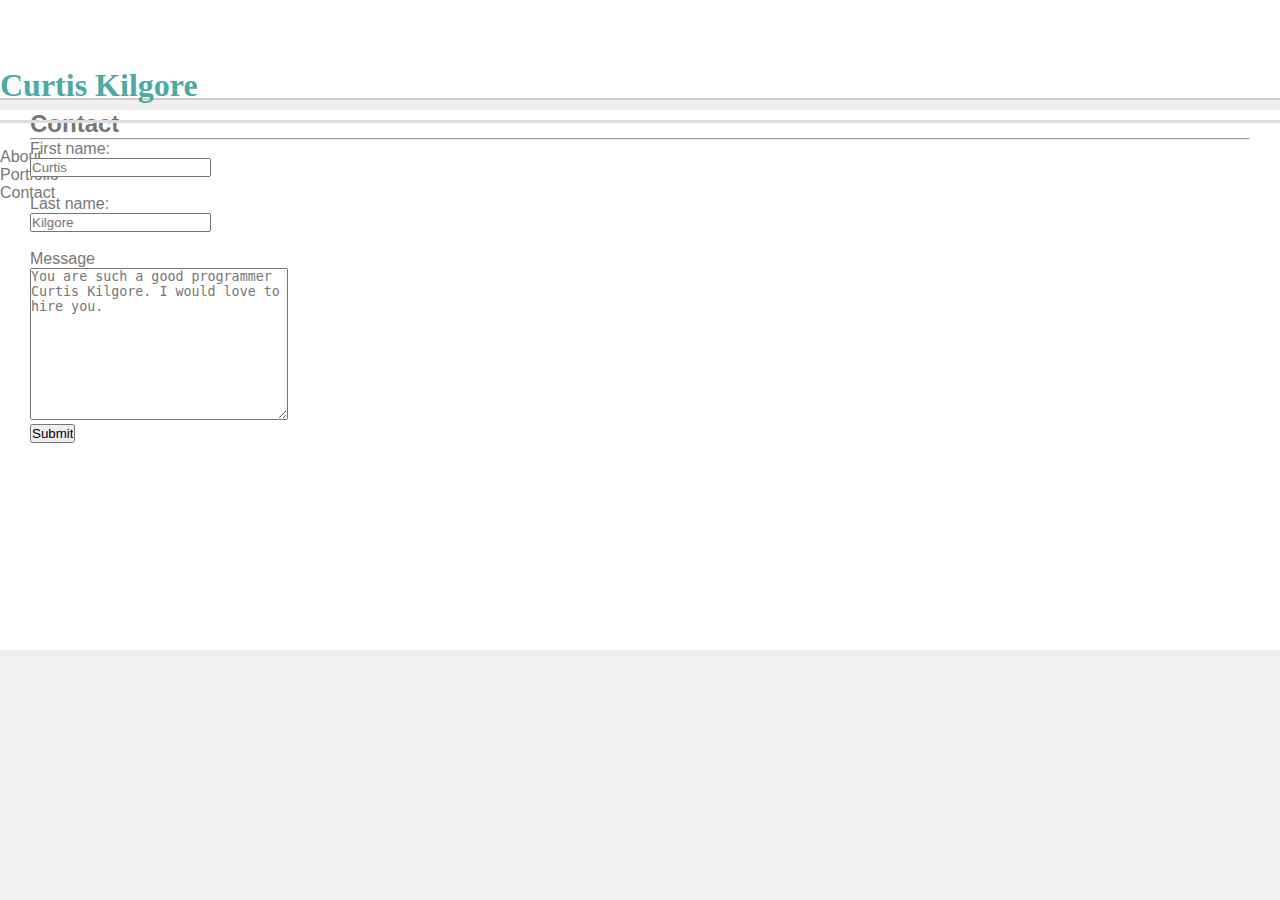
==== contact.html @ ecd6ad3b "About Page CSS" ====
<!DOCTYPE html>
<html lang="en">
<head>
    <meta charset="UTF-8">
    <meta name="viewport" content="width=device-width, initial-scale=1.0">
    <link rel="stylesheet" href="assets/css/style.css">
    <title>Contact Curtis</title>
</head>
<body>
    <header>
        <h1>Curtis Kilgore</h1>
        <ul>
            <li>About</li>
            <li>Portfolio</li>
            <li>Contact</li>
        </ul>
    </header>

    <section id="main">
        <h2>Contact</h2>
        <hr>
        
        <form>
            <label for="fName">First name:</label><br>
            <input type="text" id="fName" placeholder="Curtis"><br><br>

            <label for="lName">Last name:</label><br>
            <input type="text" id="lName" name="lName" placeholder="Kilgore"><br><br>

            <label id="message">Message</label><br>
            <textarea name="message" id="message" cols="30" rows="10" placeholder="You are such a good programmer Curtis Kilgore. I would love to hire you."></textarea><br>

            <input type="button" value="Submit">
        </form>
    </section>
</body>
</html>
---- assets/css/style.css ----
* {
  box-sizing: border-box;
  margin: 0;
  padding: 0;
}
html {
  height: 100vh;
}

body {
  /* background-image: url(/assets/images/so-white.png); */
  font-family: Arial, Helvetica, sans-serif;
  background-color: #f1efef;
  margin: 0;
  color: #777777;
}

header {
  background-color: #ffffff;
  padding: 0px;
  height: 100px;
  border-bottom: 2px solid #cccccc;
}

h1 {
  color: #4aaaa5;
  font-family: Georgia, "Times New Roman", Times, serif;
  border-bottom: 3px solid #dddddd;
  padding-top: 50px;
  margin-bottom: 25px;
  line-height: 70px;
  position: relative;
}

.container {
  list-style-type: none;
  position: relative;
  top: 15%;
}

header nav li {
  display: inline-block;
  float: right;
}

nav a {
  display: block;
  padding: 8px;
  text-decoration: none;
  color: #777777;
  position: relative;
  right: 500px;
  top: -20px;
  border-left: 1px solid #efefef;
}

/* .floatR {
  position: relative;s
  right: 300px;
  top: 10px;
} */

/* #logo {
  float: left;
  width: 200px;
  position: relative;
} */

#logo {
  color: white;
  background-color: #4aaaa5;
  font-family: Georgia, "Times New Roman", Times, serif;
  font-size: 28px;
  font-weight: bold;
  letter-spacing: 2px;
  text-decoration: none;
  padding: 40px 30px 32px 30px;
  position: relative;
  left: 480px;
  top: 20px;
  text-align: center;
}

.wrapper {
  width: 960px;
  height: 500px;
  margin-top: 40px;
  padding-bottom: 20px;
  position: relative;
  left: 25%;
}

#main {
  background-color: #ffffff;
  margin: 10px 0 20px 0;
  padding: 0px 30px;
  height: 540px;
}

p {
  font-size: 22px;
  line-height: 35px;
  margin: 20px 0;
}

img {
  float: left;
  width: 200px;
  height: 250px;
  margin: 10px;
}

.clear {
  clear: both;
}

footer {
  position: fixed;
  left: 0;
  bottom: 0;
  width: 100%;
  border-top: 4px solid #4aaaa5;
  background-color: #777777;
  padding: 15px;
  text-align: center;
}
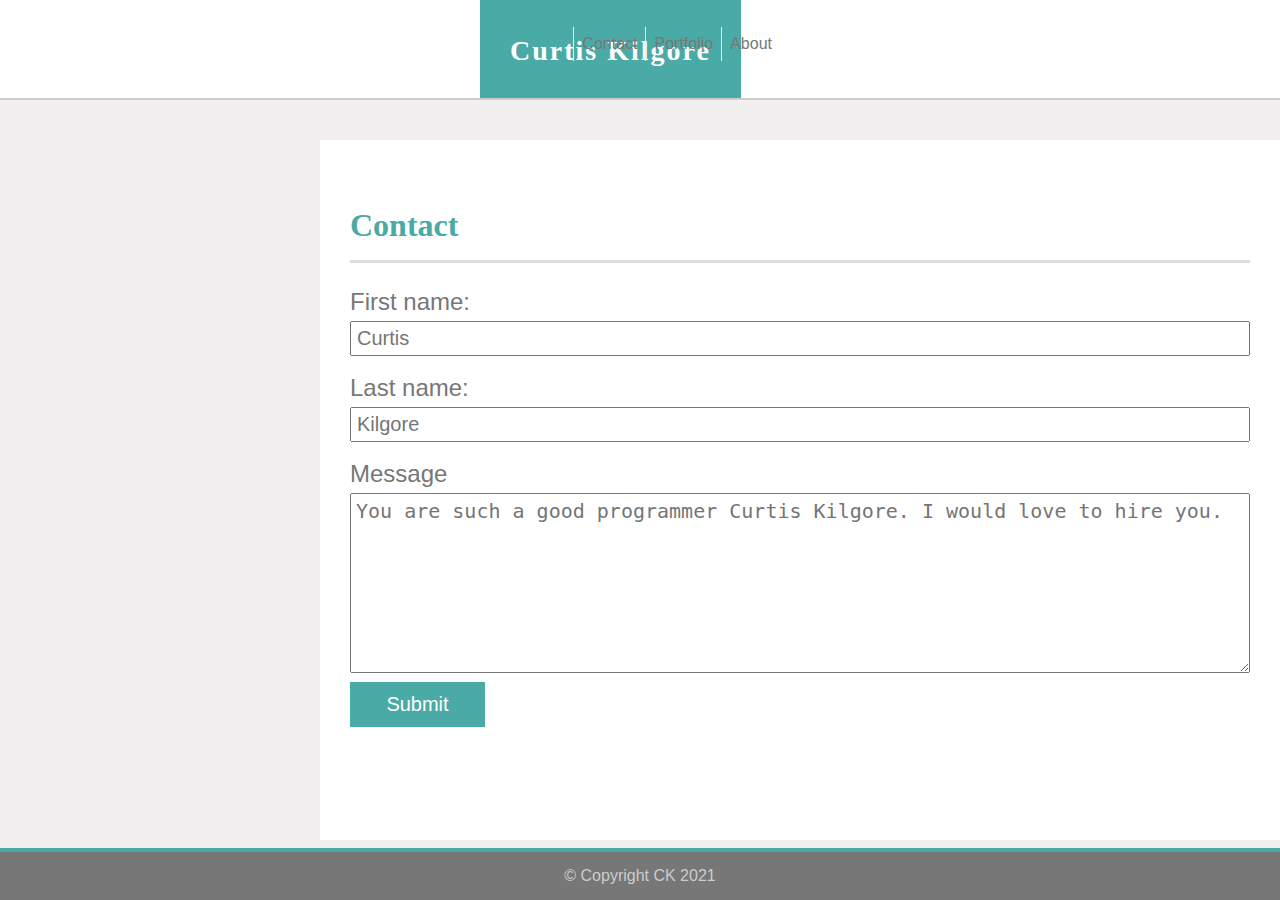
==== commit 732b9378: "Contact CSS" ====
--- a/contact.html
+++ b/contact.html
@@ -5,34 +5,41 @@
     <meta charset="UTF-8">
     <meta name="viewport" content="width=device-width, initial-scale=1.0">
     <link rel="stylesheet" href="assets/css/style.css">
-    <title>Contact Curtis</title>
+    <title>Contact | Curtis</title>
 </head>
 <body>
     <header>
-        <h1>Curtis Kilgore</h1>
-        <ul>
-            <li>About</li>
-            <li>Portfolio</li>
-            <li>Contact</li>
-        </ul>
+        <div class="container">
+            <a href="/index.html" id="logo">Curtis Kilgore</a>
+            <nav>
+                <li><a href="/index.html" class="floatR">About</a></li>
+                <li><a href="/portfolio.html" class="floatR">Portfolio</a></li>
+                <li><a href="/contact.html" class="floatR">Contact</a></li>
+            </nav>
+        </div>
     </header>
 
-    <section id="main">
-        <h2>Contact</h2>
-        <hr>
-        
-        <form>
-            <label for="fName">First name:</label><br>
-            <input type="text" id="fName" placeholder="Curtis"><br><br>
+    <div class="wrapper" >
 
-            <label for="lName">Last name:</label><br>
-            <input type="text" id="lName" name="lName" placeholder="Kilgore"><br><br>
-
-            <label id="message">Message</label><br>
-            <textarea name="message" id="message" cols="30" rows="10" placeholder="You are such a good programmer Curtis Kilgore. I would love to hire you."></textarea><br>
-
-            <input type="button" value="Submit">
-        </form>
-    </section>
+        <section id="main" class="contact-main">
+            <h1>Contact</h1>
+            
+            <form>
+                <label for="fName">First name:</label><br>
+                <input type="text" id="fName" placeholder="Curtis" required><br><br>
+    
+                <label for="lName">Last name:</label><br>
+                <input type="text" id="lName" name="lName" placeholder="Kilgore" required><br><br>
+    
+                <label id="message">Message</label><br>
+                <textarea name="message" id="message" rows="7" placeholder="You are such a good programmer Curtis Kilgore. I would love to hire you."></textarea required><br>
+    
+                <input type="button" value="Submit" id="button">
+            </form>
+        </section>
+    </div>
+    <footer>
+        <span>&#169;</span> Copyright CK 2021
+    </footer>
 </body>
 </html>--- a/assets/css/style.css
+++ b/assets/css/style.css
@@ -94,7 +94,7 @@
   background-color: #ffffff;
   margin: 10px 0 20px 0;
   padding: 0px 30px;
-  height: 540px;
+  height: 700px;
 }
 
 p {
@@ -105,8 +105,8 @@
 
 img {
   float: left;
-  width: 200px;
-  height: 250px;
+  width: 250px;
+  height: 200px;
   margin: 10px;
 }
 
@@ -121,6 +121,57 @@
   width: 100%;
   border-top: 4px solid #4aaaa5;
   background-color: #777777;
+  color: #cccccc;
   padding: 15px;
   text-align: center;
 }
+
+.image-container {
+  float: left;
+  width: 33.33%;
+  padding: 5px;
+  position: relative;
+}
+
+.image-container img {
+  width: 100%;
+}
+
+h3 {
+  background-color: #4aaaa5;
+  color: #ffffff;
+  position: absolute;
+  min-width: 96.5%;
+  left: 15px;
+  padding: 15px;
+  bottom: 25px;
+  text-align: center;
+}
+
+input {
+  width: 100%;
+  height: 35px;
+  padding: 5px;
+  margin-top: 5px;
+  font-size: 20px;
+}
+label {
+  font-size: 24px;
+}
+
+textarea {
+  width: 100%;
+  padding: 5px;
+  margin-top: 5px;
+  font-size: 20px;
+}
+
+input[type="button"] {
+  width: 15%;
+  height: 45px;
+  background-color: #4aaaa5;
+  color: #ffffff;
+  border: none;
+  font-size: 20px;
+  text-align: center;
+}
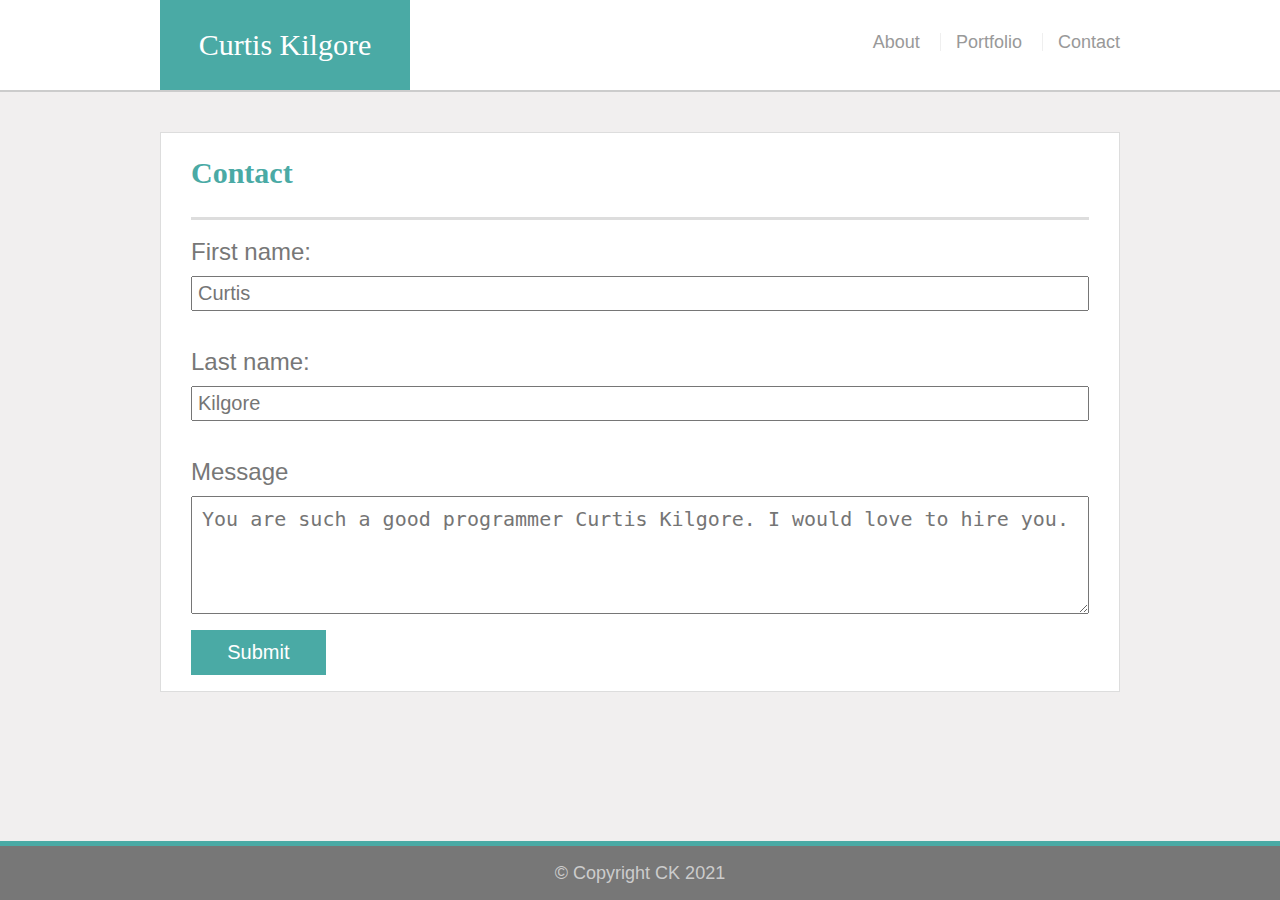
==== commit 1c94ca5c: "Cleaned Up Portfolio Pg" ====
--- a/contact.html
+++ b/contact.html
@@ -8,18 +8,18 @@
     <title>Contact | Curtis</title>
 </head>
 <body>
-    <header>
+    <header id="header">
         <div class="container">
-            <a href="/index.html" id="logo">Curtis Kilgore</a>
+            <a href="index.html" id="logo">Curtis Kilgore</a>
             <nav>
-                <li><a href="/index.html" class="floatR">About</a></li>
-                <li><a href="/portfolio.html" class="floatR">Portfolio</a></li>
-                <li><a href="/contact.html" class="floatR">Contact</a></li>
+                <a href="index.html" >About</a>
+                <a href="portfolio.html" >Portfolio</a>
+                <a href="contact.html" >Contact</a>
             </nav>
         </div>
     </header>
 
-    <div class="wrapper" >
+    <div id="main-container" class="container" >
 
         <section id="main" class="contact-main">
             <h1>Contact</h1>
@@ -32,7 +32,7 @@
                 <input type="text" id="lName" name="lName" placeholder="Kilgore" required><br><br>
     
                 <label id="message">Message</label><br>
-                <textarea name="message" id="message" rows="7" placeholder="You are such a good programmer Curtis Kilgore. I would love to hire you."></textarea required><br>
+                <textarea name="message" id="message" rows="4" placeholder="You are such a good programmer Curtis Kilgore. I would love to hire you."></textarea required><br>
     
                 <input type="button" value="Submit" id="button">
             </form>
--- a/assets/css/style.css
+++ b/assets/css/style.css
@@ -3,149 +3,211 @@
   margin: 0;
   padding: 0;
 }
+
 html {
   height: 100vh;
 }
 
 body {
-  /* background-image: url(/assets/images/so-white.png); */
   font-family: Arial, Helvetica, sans-serif;
+  font-size: 18px;
+  line-height: 34px;
   background-color: #f1efef;
+  color: #777777;
   margin: 0;
-  color: #777777;
-}
-
-header {
-  background-color: #ffffff;
-  padding: 0px;
-  height: 100px;
-  border-bottom: 2px solid #cccccc;
+  padding: 0;
+}
+
+/* General Styling */
+
+.container {
+  width: 100%;
+  max-width: 960px;
+  list-style-type: none;
+  margin: 0 auto;
+  clear: both;
+}
+
+h1,
+h3 {
+  font-family: Georgia, "Times New Roman", Times, serif;
+  font-weight: 700;
+  color: #4aaaa5;
+}
+
+p {
+  margin-bottom: 20px;
+}
+
+p:last-child {
+  margin-bottom: 0;
+}
+
+h1,
+h2,
+h3 {
+  font-family: Georgia, "Times New Roman", Times, serif;
+  font-weight: 700;
 }
 
 h1 {
   color: #4aaaa5;
   font-family: Georgia, "Times New Roman", Times, serif;
+  font-size: 30px;
   border-bottom: 3px solid #dddddd;
-  padding-top: 50px;
-  margin-bottom: 25px;
-  line-height: 70px;
-  position: relative;
-}
-
-.container {
-  list-style-type: none;
-  position: relative;
-  top: 15%;
-}
-
-header nav li {
+  padding-bottom: 20px;
+  line-height: 49px;
+}
+
+h2,
+h3 {
+  font-size: 22px;
+  font-size: 22px;
+  padding-bottom: 20px;
+  margin-bottom: 15px;
+  line-height: 22px;
+  border-bottom: 2px solid #eeeeee;
+}
+
+/* Header */
+
+header {
+  z-index: 99;
+  width: 100%;
+  margin: 0 0 30px;
+  overflow: auto;
+  color: #ffffff;
+  background-color: #ffffff;
+  border-bottom: 2px solid #cccccc;
+}
+
+#logo {
+  float: left;
+  width: 250px;
+  height: 90px;
+  color: #ffffff;
+  background-color: #4aaaa5;
+  font-family: Georgia, "Times New Roman", Times, serif;
+  font-size: 30px;
+  font-weight: 700px;
+  text-decoration: none;
+  text-align: center;
+  line-height: 90px;
+}
+
+nav {
+  float: right;
+  margin-top: 25px;
+}
+
+nav a {
   display: inline-block;
-  float: right;
-}
-
-nav a {
-  display: block;
-  padding: 8px;
+  padding-left: 15px;
+  margin-left: 15px;
   text-decoration: none;
-  color: #777777;
-  position: relative;
-  right: 500px;
-  top: -20px;
+  color: #999;
+  line-height: 18px;
   border-left: 1px solid #efefef;
 }
 
-/* .floatR {
-  position: relative;s
-  right: 300px;
-  top: 10px;
-} */
-
-/* #logo {
+nav a:first-child {
+  border-left: 0 none;
+}
+
+/* footer */
+
+footer {
+  position: fixed;
+  clear: both;
+  left: 0;
+  bottom: 0;
+  width: 100%;
+  border-top: 5px solid #4aaaa5;
+  background-color: #777777;
+  color: #cccccc;
+  padding: 10px;
+  text-align: center;
+}
+
+/* Main Content */
+
+#main-container {
+  margin-top: 40px;
+  min-height: calc(100vh-70px);
+}
+
+#main {
+  float: left;
+  width: 100%;
+  max-width: 960px;
+  padding: 15px 30px;
+  margin: 0 0 40px;
+  background-color: #ffffff;
+  border: 1px solid #dddddd;
+}
+
+.about-main {
+  height: 560px;
+}
+
+.my-image {
   float: left;
   width: 200px;
-  position: relative;
-} */
-
-#logo {
-  color: white;
-  background-color: #4aaaa5;
-  font-family: Georgia, "Times New Roman", Times, serif;
-  font-size: 28px;
-  font-weight: bold;
-  letter-spacing: 2px;
-  text-decoration: none;
-  padding: 40px 30px 32px 30px;
-  position: relative;
-  left: 480px;
-  top: 20px;
-  text-align: center;
-}
-
-.wrapper {
-  width: 960px;
-  height: 500px;
-  margin-top: 40px;
-  padding-bottom: 20px;
-  position: relative;
-  left: 25%;
-}
-
-#main {
-  background-color: #ffffff;
-  margin: 10px 0 20px 0;
-  padding: 0px 30px;
-  height: 700px;
-}
-
-p {
-  font-size: 22px;
-  line-height: 35px;
-  margin: 20px 0;
-}
-
-img {
-  float: left;
-  width: 250px;
-  height: 200px;
-  margin: 10px;
+  height: auto;
+  margin-top: 10px;
+  margin-right: 25px;
 }
 
 .clear {
   clear: both;
 }
 
-footer {
-  position: fixed;
-  left: 0;
-  bottom: 0;
-  width: 100%;
-  border-top: 4px solid #4aaaa5;
-  background-color: #777777;
-  color: #cccccc;
+/* Portfolio Page */
+
+.image-container {
+  float: left;
+  width: 33.33%;
+  margin: 20px 0 25px;
+  position: relative;
+}
+
+.image-container img {
+  width: 100%;
+  border: 0 none;
+  opacity: 0.8;
+  height: 220px;
+}
+
+.image-container:nth-child(even) {
+  margin-right: 40px;
+  margin-left: 40px;
+}
+
+.image-container h3 {
+  background-color: #4aaaa5;
+  color: #ffffff;
+  position: absolute;
+  width: 100%;
+  line-height: 30px;
   padding: 15px;
-  text-align: center;
-}
-
-.image-container {
-  float: left;
-  width: 33.33%;
-  padding: 5px;
-  position: relative;
-}
-
-.image-container img {
-  width: 100%;
-}
-
-h3 {
-  background-color: #4aaaa5;
-  color: #ffffff;
-  position: absolute;
-  min-width: 96.5%;
-  left: 15px;
-  padding: 15px;
-  bottom: 25px;
-  text-align: center;
+  bottom: 20px;
+  text-align: center;
+  border: none;
+}
+
+/* Contact */
+
+.contact-main {
+  height: 560px;
+  padding-top: 15px !important;
+}
+
+.contact-main h1 {
+  padding-top: 0px;
+  margin-bottom: 15px;
+}
+
+form {
 }
 
 input {
@@ -157,11 +219,12 @@
 }
 label {
   font-size: 24px;
+  margin-top: 10px;
 }
 
 textarea {
   width: 100%;
-  padding: 5px;
+  padding: 10px;
   margin-top: 5px;
   font-size: 20px;
 }
@@ -175,3 +238,18 @@
   font-size: 20px;
   text-align: center;
 }
+
+@media screen and (max-width: 1006px) {
+  a {
+    padding-right: 15px;
+  }
+  #main-container {
+    padding: 0 15px;
+  }
+}
+
+@media screen and (max-width: 703px) {
+  #main {
+    padding-bottom: 15px;
+  }
+}
